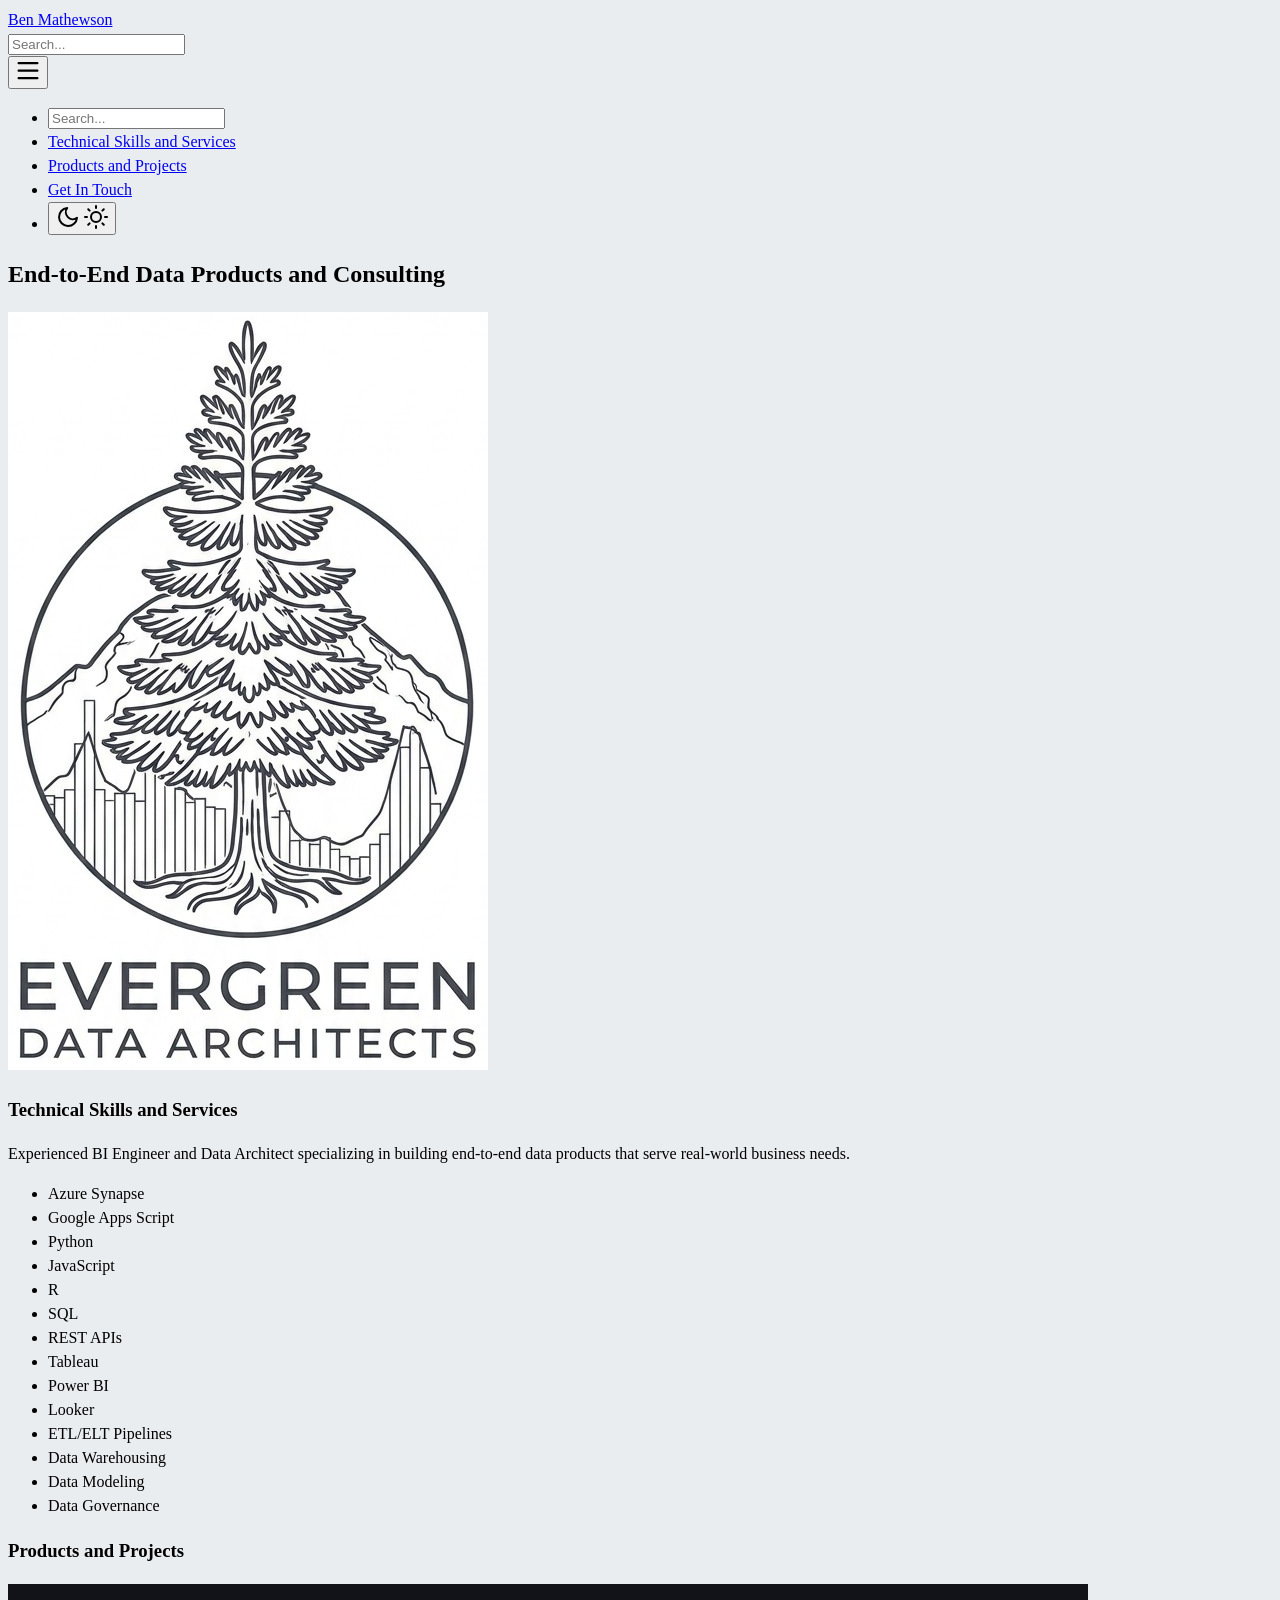
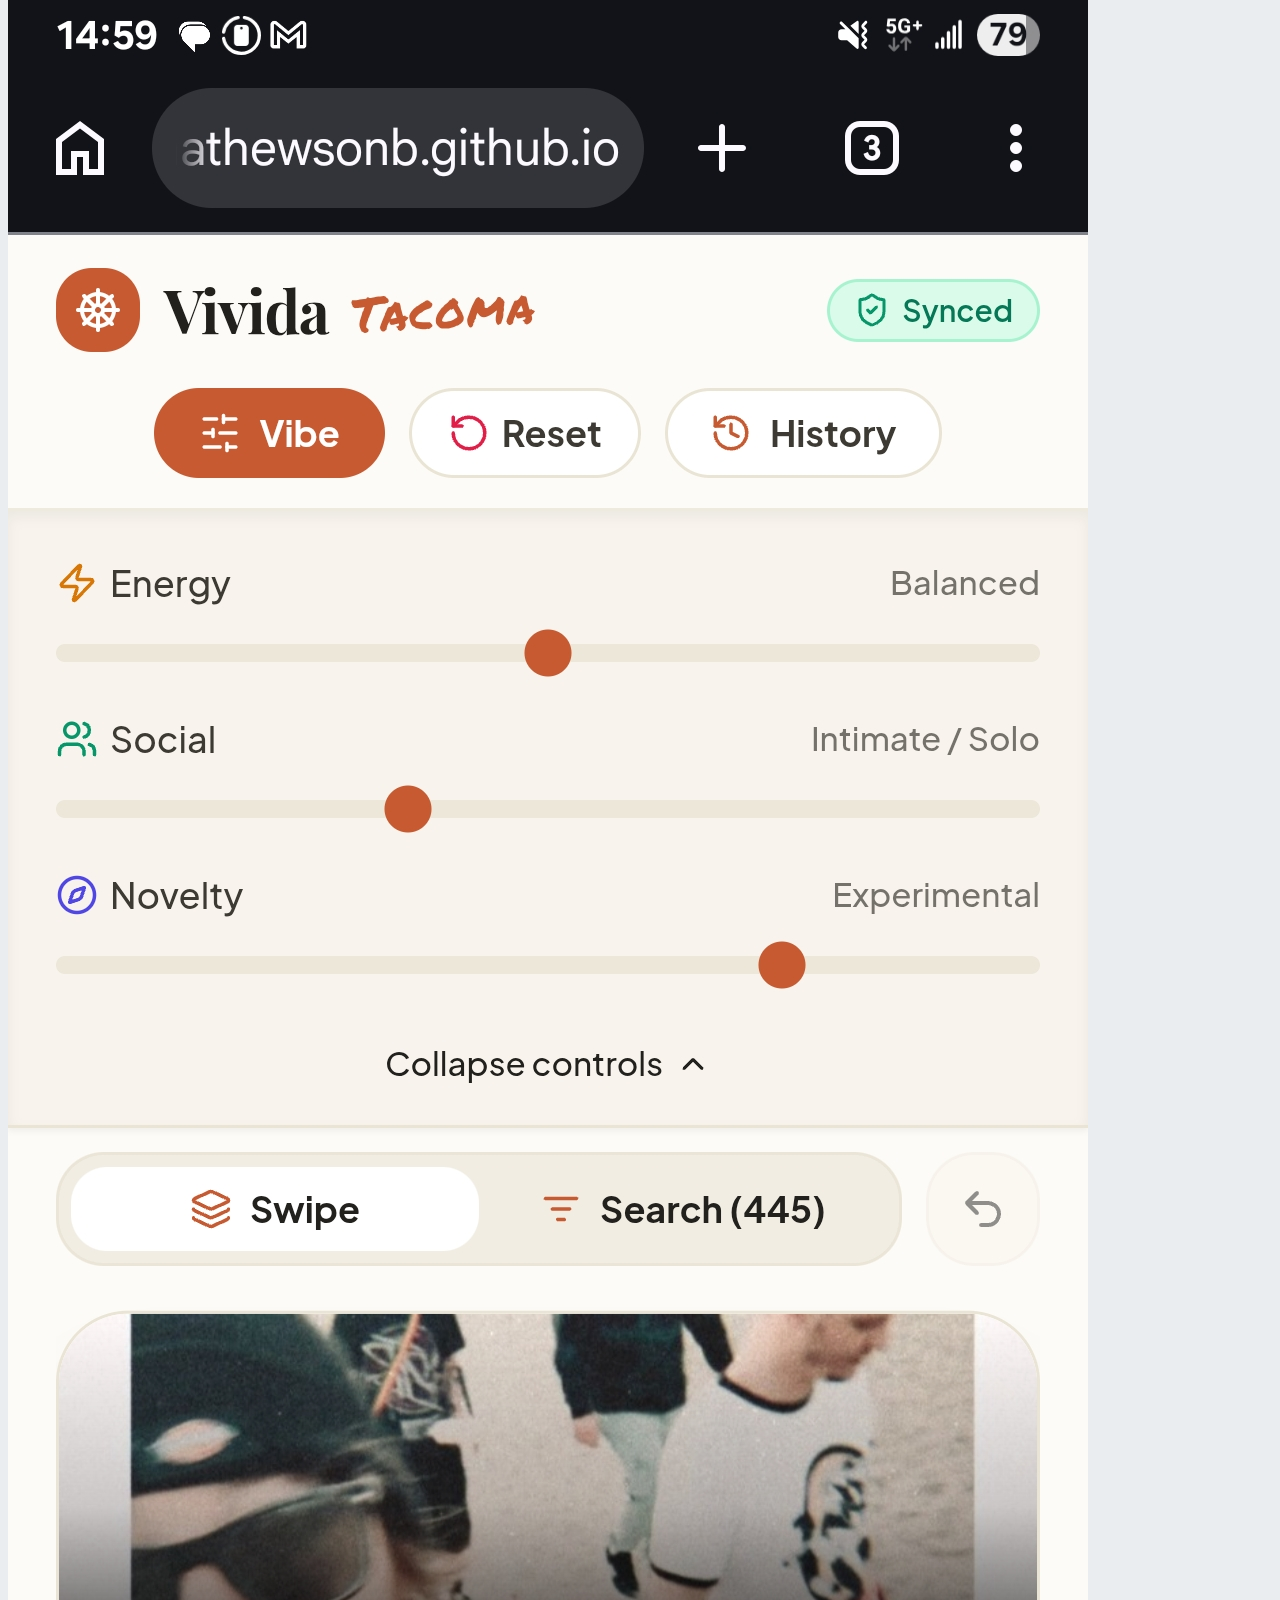
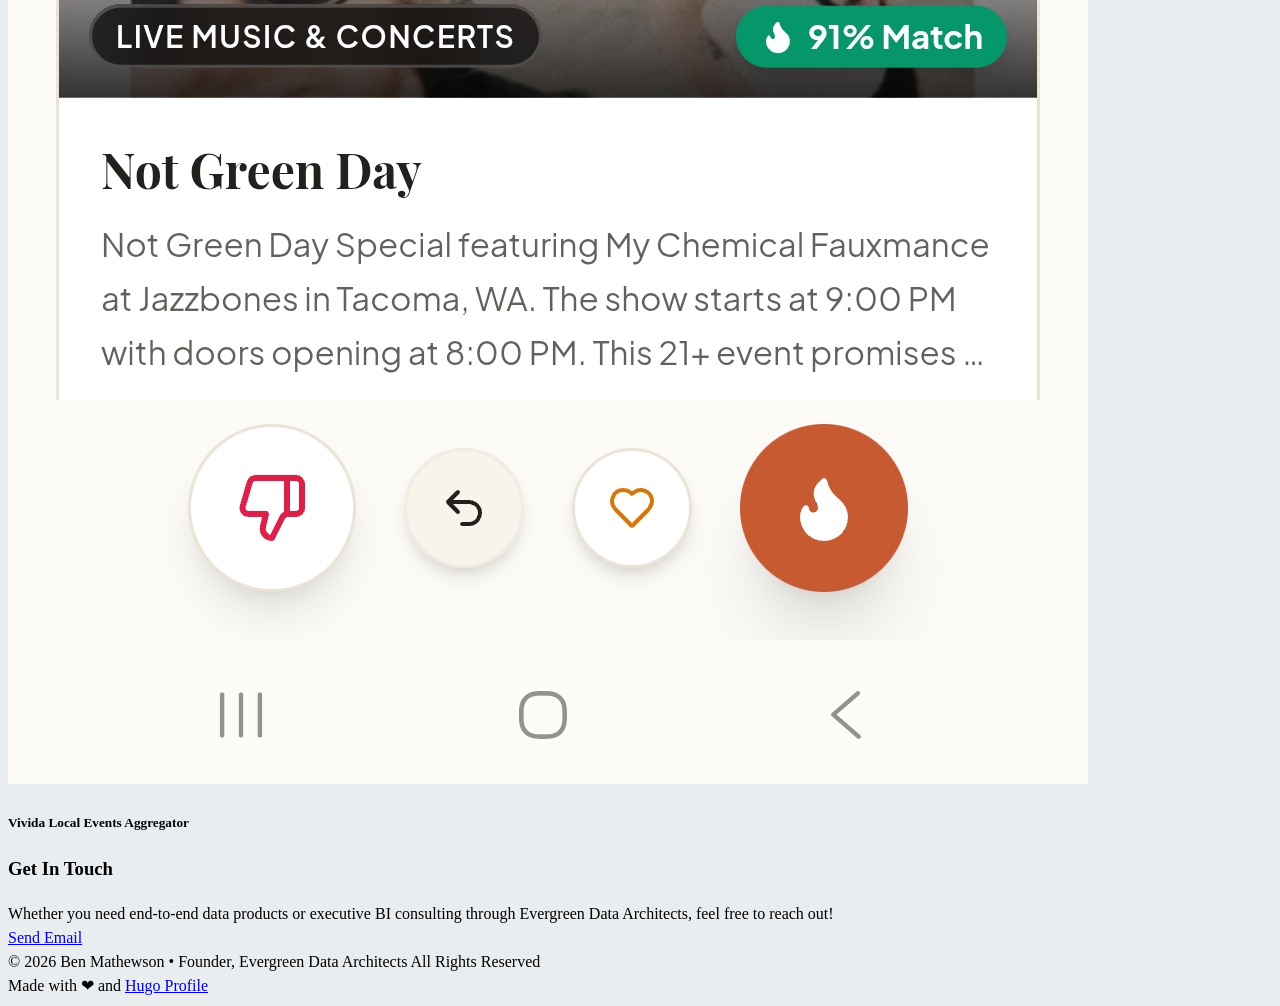
==== public/index.html @ cbfdac3f "publishing personal/professional website" ====
<!DOCTYPE html>
<html lang="en">

<head><script src="/livereload.js?mindelay=10&amp;v=2&amp;port=1313&amp;path=livereload" data-no-instant defer></script><meta charset="UTF-8">
<meta name="viewport" content="width=device-width, initial-scale=1.0">
<meta http-equiv="X-UA-Compatible" content="ie=edge">
<meta http-equiv="Accept-CH" content="DPR, Viewport-Width, Width">
<link rel="icon" href="/fav.png" type="image/gif">


<link rel="preconnect" href="https://fonts.googleapis.com">
<link rel="preconnect" href="https://fonts.gstatic.com" crossorigin>
<link rel="preload"
      as="style"
      href="https://fonts.googleapis.com/css2?family=Alata&family=Lora:ital,wght@0,400;0,500;0,600;0,700;1,400;1,500;1,600;1,700&family=Roboto:ital,wght@0,100;0,300;0,400;0,500;0,700;0,900;1,100;1,300;1,400;1,500;1,700;1,900&display=swap"
>
<link rel="stylesheet"
      href="https://fonts.googleapis.com/css2?family=Alata&family=Lora:ital,wght@0,400;0,500;0,600;0,700;1,400;1,500;1,600;1,700&family=Roboto:ital,wght@0,100;0,300;0,400;0,500;0,700;0,900;1,100;1,300;1,400;1,500;1,700;1,900&display=swap"
      media="print" onload="this.media='all'" />
<noscript>
  <link
          href="https://fonts.googleapis.com/css2?family=Alata&family=Lora:ital,wght@0,400;0,500;0,600;0,700;1,400;1,500;1,600;1,700&family=Roboto:ital,wght@0,100;0,300;0,400;0,500;0,700;0,900;1,100;1,300;1,400;1,500;1,700;1,900&display=swap"
          rel="stylesheet">
</noscript>


<link rel="stylesheet" href="/css/font.css" media="all">



<meta property="og:url" content="http://localhost:1313/">
	<meta property="og:site_name" content="Ben Mathewson | BI &amp; Data Engineer">
	<meta property="og:title" content="Ben Mathewson | BI &amp; Data Engineer">
	<meta property="og:description" content="Building scalable data products from the ground up—turning raw pipeline chaos into actionable decision engines.">
	<meta property="og:locale" content="en_us">
	<meta property="og:type" content="website">


	<meta name="twitter:card" content="summary">
	<meta name="twitter:title" content="Ben Mathewson | BI &amp; Data Engineer">
	<meta name="twitter:description" content="Building scalable data products from the ground up—turning raw pipeline chaos into actionable decision engines.">





<link rel="stylesheet" href="/bootstrap-5/css/bootstrap.min.css" media="all"><link rel="stylesheet" href="/css/header.css" media="all">
<link rel="stylesheet" href="/css/language-switcher.css" media="all">
<link rel="stylesheet" href="/css/footer.css" media="all">


<link rel="stylesheet" href="/css/theme.css" media="all">

<style>
    :root {
        --text-color: #343a40;
        --text-secondary-color: #6c757d;
        --text-link-color: #007bff;
        --background-color: #eaedf0;
        --secondary-background-color: #64ffda1a;
        --primary-color: #007bff;
        --secondary-color: #f8f9fa;

         
        --text-color-dark: #e4e6eb;
        --text-secondary-color-dark: #b0b3b8;
        --text-link-color-dark: #ffffff;
        --background-color-dark: #18191a;
        --secondary-background-color-dark: #212529;
        --primary-color-dark: #ffffff;
        --secondary-color-dark: #212529;
    }
    body {
        font-size: 1rem;
        font-weight: 400;
        line-height: 1.5;
        text-align: left;
    }

    html {
        background-color: var(--background-color) !important;
    }

    body::-webkit-scrollbar {
        height: 0px;
        width: 8px;
        background-color: var(--background-color);
    }

    ::-webkit-scrollbar-track {
        border-radius: 1rem;
    }

    ::-webkit-scrollbar-thumb {
        border-radius: 1rem;
        background: #b0b0b0;
        outline: 1px solid var(--background-color);
    }

    #search-content::-webkit-scrollbar {
        width: .5em;
        height: .1em;
        background-color: var(--background-color);
    }
</style>



<meta name="description" content=Building&#32;scalable&#32;data&#32;products&#32;from&#32;the&#32;ground&#32;up—turning&#32;raw&#32;pipeline&#32;chaos&#32;into&#32;actionable&#32;decision&#32;engines.>
<link rel="stylesheet" href="/css/index.css" media="all">
<link rel="stylesheet" href="/css/projects.css" media="all">


<script defer src="/fontawesome-6/all-6.4.2.js"></script>


  
  
    <link rel="stylesheet" href="/style.css">
  

  <title>
Ben Mathewson | BI &amp; Data Engineer

  </title>
	<meta name="generator" content="Hugo 0.169.0">
</head>

<body class="light">
  
  
<script>
    let localStorageValue = localStorage.getItem("pref-theme");
    let mediaQuery = window.matchMedia('(prefers-color-scheme: dark)').matches;

    switch (localStorageValue) {
        case "dark":
            document.documentElement.classList.add('dark');
            document.body.classList.add('dark');
            break;
        case "light":
            document.body.classList.remove('dark');
            document.documentElement.classList.remove('dark');
            break;
        default:
            if (mediaQuery) {
                document.documentElement.classList.add('dark');
                document.body.classList.add('dark');
            }
            break;
    }
</script>





<header id="profileHeader">
    <nav class="pt-3 navbar navbar-expand-lg ">
        <div class="container-fluid mx-xs-2 mx-sm-5 mx-md-5 mx-lg-5">
            
            <a class="navbar-brand primary-font text-wrap" href="/">
                
                Ben Mathewson
                
            </a>

            
                <div>
                    <input id="search" autocomplete="off" class="form-control mr-sm-2 d-none d-md-block" placeholder='Search...'
                        aria-label="Search" oninput="searchOnChange(event)">
                </div>
            

            
            <button class="navbar-toggler" type="button" data-bs-toggle="collapse" data-bs-target="#navbarContent"
                aria-controls="navbarContent" aria-expanded="false" aria-label="Toggle navigation">
                <svg aria-hidden="true" height="24" viewBox="0 0 16 16" version="1.1" width="24" data-view-component="true">
                    <path fill-rule="evenodd" d="M1 2.75A.75.75 0 011.75 2h12.5a.75.75 0 110 1.5H1.75A.75.75 0 011 2.75zm0 5A.75.75 0 011.75 7h12.5a.75.75 0 110 1.5H1.75A.75.75 0 011 7.75zM1.75 12a.75.75 0 100 1.5h12.5a.75.75 0 100-1.5H1.75z"></path>
                </svg>
            </button>

            
            <div class="collapse navbar-collapse text-wrap primary-font" id="navbarContent">
                <ul class="navbar-nav ms-auto text-center">
                    
                        <li class="nav-item navbar-text d-block d-md-none">
                            <div class="nav-link">
                                <input id="search" autocomplete="off" class="form-control mr-sm-2" placeholder='Search...' aria-label="Search" oninput="searchOnChange(event)">
                            </div>
                        </li>
                    

                    
                    <li class="nav-item navbar-text">
                        <a class="nav-link" href="/#about" aria-label="about">
                            Technical Skills and Services
                        </a>
                    </li>
                    

                    

                    

                    
                    <li class="nav-item navbar-text">
                        <a class="nav-link" href="/#projects"
                            aria-label="projects">
                            Products and Projects
                        </a>
                    </li>
                    

                    

                    
                    <li class="nav-item navbar-text">
                        <a class="nav-link" href="/#contact"
                            aria-label="contact">
                            Get In Touch
                        </a>
                    </li>
                    

                    

                    
                    

                    <li class="nav-item navbar-text">
                        
                        <div class="text-center">
                            <button id="theme-toggle" type="button" aria-label="Toggle dark mode">
                                <svg id="moon" xmlns="http://www.w3.org/2000/svg" width="24" height="24" viewBox="0 0 24 24" fill="none" stroke="currentColor" stroke-width="2" stroke-linecap="round" stroke-linejoin="round">
                                    <path d="M21 12.79A9 9 0 1 1 11.21 3 7 7 0 0 0 21 12.79z"></path>
                                </svg>
                                <svg id="sun" xmlns="http://www.w3.org/2000/svg" width="24" height="24" viewBox="0 0 24 24" fill="none" stroke="currentColor" stroke-width="2" stroke-linecap="round" stroke-linejoin="round">
                                    <circle cx="12" cy="12" r="5"></circle>
                                    <line x1="12" y1="1" x2="12" y2="3"></line>
                                    <line x1="12" y1="21" x2="12" y2="23"></line>
                                    <line x1="4.22" y1="4.22" x2="5.64" y2="5.64"></line>
                                    <line x1="18.36" y1="18.36" x2="19.78" y2="19.78"></line>
                                    <line x1="1" y1="12" x2="3" y2="12"></line>
                                    <line x1="21" y1="12" x2="23" y2="12"></line>
                                    <line x1="4.22" y1="19.78" x2="5.64" y2="18.36"></line>
                                    <line x1="18.36" y1="5.64" x2="19.78" y2="4.22"></line>
                                </svg>
                            </button>
                        </div>
                    </li>
                    

                </ul>

            </div>
        </div>
    </nav>
</header>
<div id="content"><section id="hero" class="py-5 align-middle">
    <div class="container px-3 px-sm-5 px-md-5 px-lg-5 pt-lg-3">
        <div class="row">
            <div class="col-sm-12 col-md-12 col-lg-8 content " id="primary-font">
                <span class="subtitle">
                    
                </span>
                <h1>
                    End-to-End Data Products and Consulting
                </h1>
                <h2>
                    
                </h2>
                <p class="hero-content">
                    
                </p>
                <div class="row">
                    <div class="col-auto h-100">
                        
                    </div>
                    <div class="col-auto px-0 h-100"><span>
    

    
</span>
</div>
                </div>
            </div>
            <div class="col-sm-12 col-md-12 col-lg-4">
                <div class="row justify-content-center">
                    <div class="col-sm-12 col-md-9 pt-5 image  px-5 px-md-5 px-lg-0 text-center">
                        <img src="images/projects/eda_logo.jpg"
                            class="img-thumbnail mx-auto"
                            alt="Ben Mathewson profile image"
                        >
                    </div>
                </div>
            </div>
        </div>
    </div>
    
</section>
<section id="about" class="py-0 py-sm-5">
    <div class="container bg-transparent">
        <h3 class="text-center bg-transparent">Technical Skills and Services</h3>
        <div class="bg-transparent row justify-content-center px-3 py-5">
            
            <div class="col-sm-12 col-md-12 col-lg-8 content">
                Experienced BI Engineer and Data Architect specializing in building end-to-end data products that serve real-world business needs.

                
                
                <ul>
                    
                    <li>Azure Synapse</li>
                    
                    <li>Google Apps Script</li>
                    
                    <li>Python</li>
                    
                    <li>JavaScript</li>
                    
                    <li>R</li>
                    
                    <li>SQL</li>
                    
                    <li>REST APIs</li>
                    
                    <li>Tableau</li>
                    
                    <li>Power BI</li>
                    
                    <li>Looker</li>
                    
                    <li>ETL/ELT Pipelines</li>
                    
                    <li>Data Warehousing</li>
                    
                    <li>Data Modeling</li>
                    
                    <li>Data Governance</li>
                    
                </ul>
                
            </div>
        </div>
    </div>
</section>


<section id="projects" class="py-5">
    <div class="container">
        <h3 class="text-center">Products and Projects</h3>
        <div class="row justify-content-center px-3 px-md-5">
            
            <div class="col-lg-4 col-md-6 my-3">
                <div class="card my-3 h-100" title="Vivida Local Events Aggregator">
                    <div class="card-head">
                        <img class="card-img-top" src="images/projects/vivida_app.jpg" alt="Vivida Local Events Aggregator">
                    </div>
                    <div class="card-body bg-transparent p-3">
                        <div class="pb-2 bg-transparent">
                            
                        </div>
                        <h5 class="card-title bg-transparent mt-1">Vivida Local Events Aggregator</h5>
                        <div class="card-text bg-transparent secondary-font">
                            
                        </div>
                    </div>
                    
                    <div class="card-footer py-3">
                        
                        <span class="m-1 mx-2">
                            <a href="https://mathewsonb.github.io/vivida_app/" target="_blank">
                                <i class="fas fa-external-link-alt"></i>
                            </a>
                        </span>
                        
                        <span class="m-1 mx-2">
                            <a href="https://github.com/mathewsonb/vivida_app" target="_blank">
                                <i class="fab fa-github"></i>
                            </a>
                        </span>
                        
                        
                    </div>
                    
                </div>
            </div>
            
            
        </div>
    </div>
</section>
<section id="contact" class="py-5">
    <div class="container">
        <h3 class="text-center">Get In Touch</h3>
        <div class="px-0 px-md-5 px-lg-5">
            <div class="row justify-content-center px-md-5">
                <div class="col-md-8 py-3">
                    <div class="text-center">
                        Whether you need end-to-end data products or executive BI consulting through Evergreen Data Architects, feel free to reach out!
                    </div>
                    
                    <div class="text-center pt-3">
                        <a 
                            href='
                                    mailto:lifelonglearning@akindledflame.com
                                  '
                            target="_blank"
                            class="btn"
                        >
                            Send Email
                        </a>
                    </div>
                    
                </div>
            </div>
        </div>
    </div>
    <div id="contact-form-status"></div>
</section>


<svg xmlns="http://www.w3.org/2000/svg" style="display: none;">
  <symbol id="check-circle-fill" viewBox="0 0 16 16">
    <path d="M16 8A8 8 0 1 1 0 8a8 8 0 0 1 16 0zm-3.97-3.03a.75.75 0 0 0-1.08.022L7.477 9.417 5.384 7.323a.75.75 0 0 0-1.06 1.06L6.97 11.03a.75.75 0 0 0 1.079-.02l3.992-4.99a.75.75 0 0 0-.01-1.05z"/>
  </symbol>
  <symbol id="info-fill" viewBox="0 0 16 16">
    <path d="M8 16A8 8 0 1 0 8 0a8 8 0 0 0 0 16zm.93-9.412-1 4.705c-.07.34.029.533.304.533.194 0 .487-.07.686-.246l-.088.416c-.287.346-.92.598-1.465.598-.703 0-1.002-.422-.808-1.319l.738-3.468c.064-.293.006-.399-.287-.47l-.451-.081.082-.381 2.29-.287zM8 5.5a1 1 0 1 1 0-2 1 1 0 0 1 0 2z"/>
  </symbol>
  <symbol id="exclamation-triangle-fill" viewBox="0 0 16 16">
    <path d="M8.982 1.566a1.13 1.13 0 0 0-1.96 0L.165 13.233c-.457.778.091 1.767.98 1.767h13.713c.889 0 1.438-.99.98-1.767L8.982 1.566zM8 5c.535 0 .954.462.9.995l-.35 3.507a.552.552 0 0 1-1.1 0L7.1 5.995A.905.905 0 0 1 8 5zm.002 6a1 1 0 1 1 0 2 1 1 0 0 1 0-2z"/>
  </symbol>
</svg>

  </div><footer>
    


 

<div class="text-center pt-2">
    

    

    

    

    
</div><div class="container py-4">
    <div class="row justify-content-center">
        <div class="col-md-4 text-center">
            
            &copy; 2026 Ben Mathewson • Founder, Evergreen Data Architects All Rights Reserved
            <div class="text-secondary">
                Made with
                <span class="text-danger">
                    &#10084;
                </span>
                and
                <a href="https://github.com/gurusabarish/hugo-profile" target="_blank"
                    title="Designed and developed by gurusabarish">
                    Hugo Profile
                </a>
            </div>
        </div>
    </div>
</div>
</footer><script src="/bootstrap-5/js/bootstrap.bundle.min.js"></script>
<script>
    if (localStorage.getItem("pref-theme") === "dark") {
        document.documentElement.classList.add('dark');
        document.body.classList.add('dark');
    } else if (localStorage.getItem("pref-theme") === "light") {
        document.body.classList.remove('dark')
        document.documentElement.classList.remove('dark');
    } else if (window.matchMedia && window.matchMedia('(prefers-color-scheme: dark)').matches) {
        document.documentElement.classList.add('dark');
        document.body.classList.add('dark');
    }

</script>
<script>
    document.getElementById("theme-toggle").addEventListener("click", () => {
        if (document.body.className.includes("dark")) {
            document.body.classList.remove('dark');
            document.documentElement.classList.remove('dark');
            localStorage.setItem("pref-theme", 'light');
        } else {
            document.body.classList.add('dark');
            document.documentElement.classList.add('dark');
            localStorage.setItem("pref-theme", 'dark');
        }
    })

    var tooltipTriggerList = [].slice.call(document.querySelectorAll('[data-bs-toggle="tooltip"]'))
    var tooltipList = tooltipTriggerList.map(function (tooltipTriggerEl) {
        return new bootstrap.Tooltip(tooltipTriggerEl)
    })

</script>


    <script>
      
      window.searchIndexURL = "/index.json";
    </script>
    <script src="/js/search.js"></script>











  <section id="search-content" class="py-2">
    <div class="container" id="search-results"></div>
  </section>
</body>

</html>
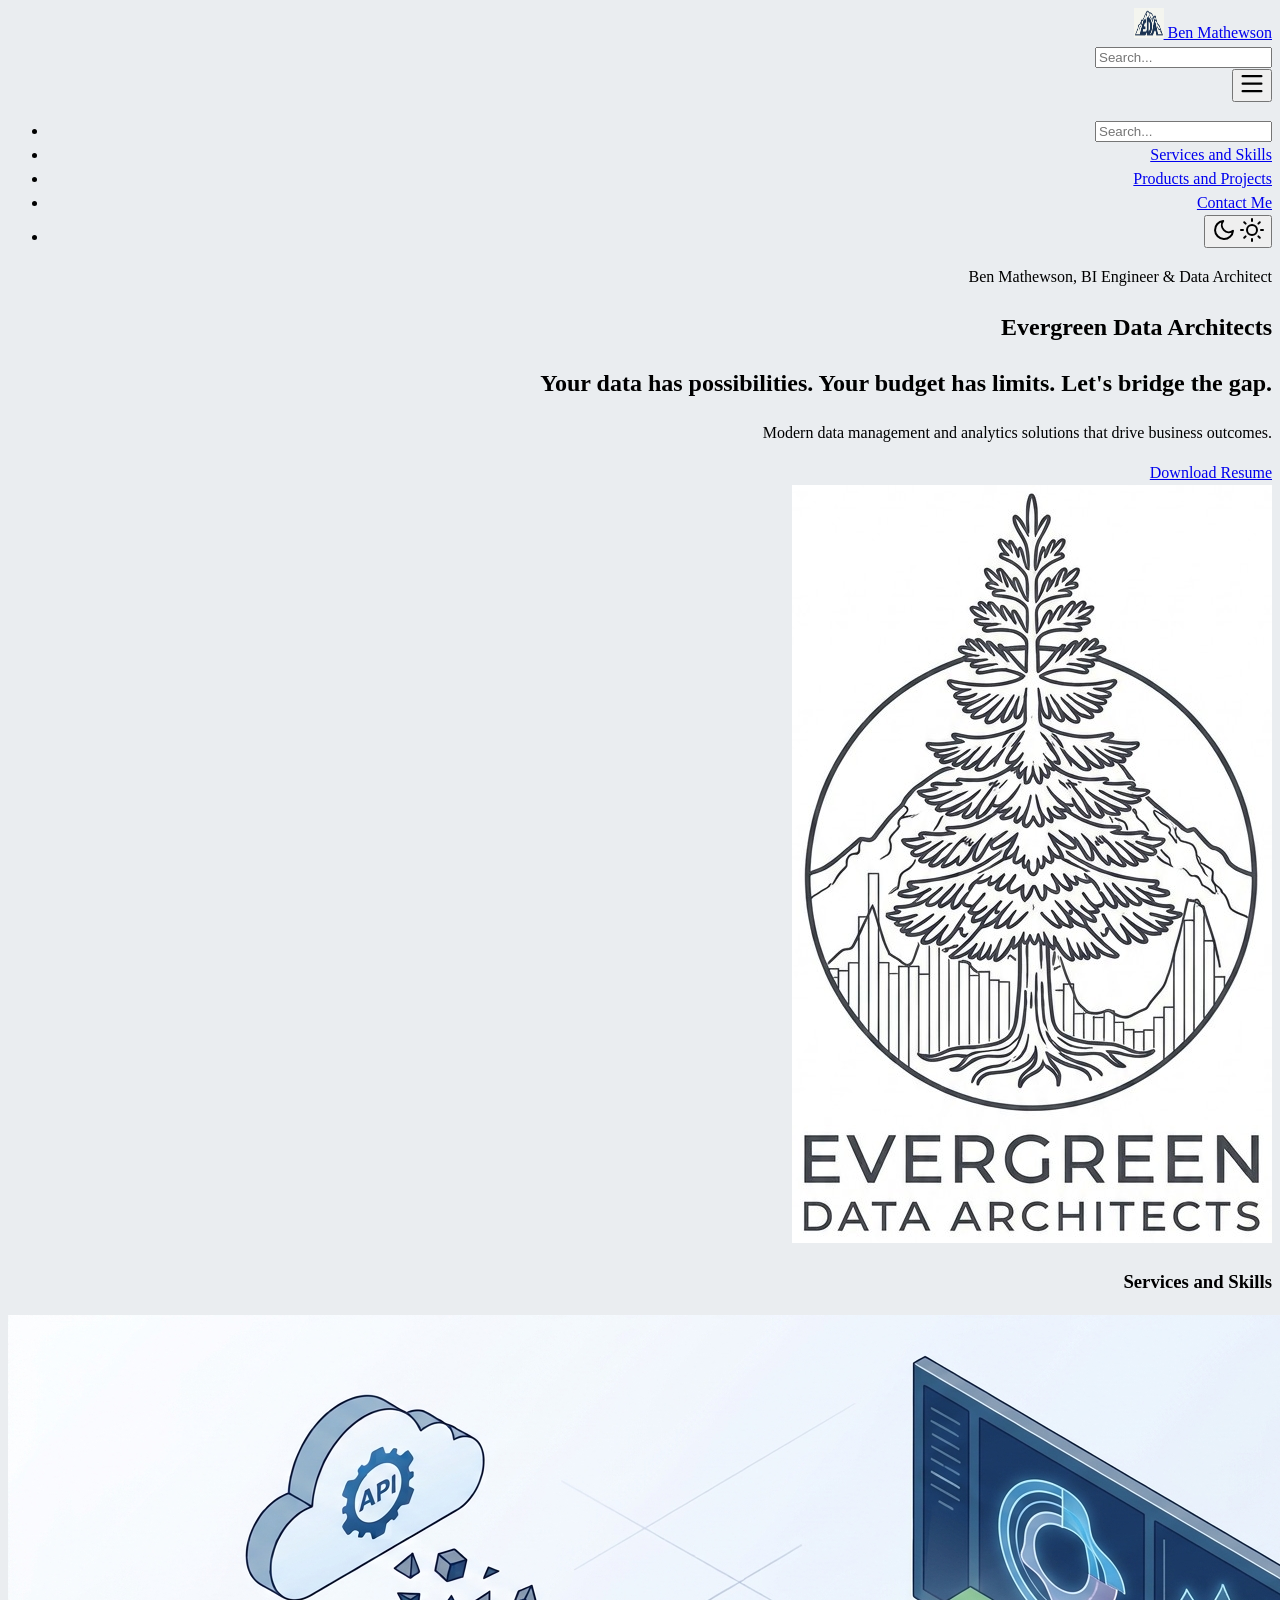
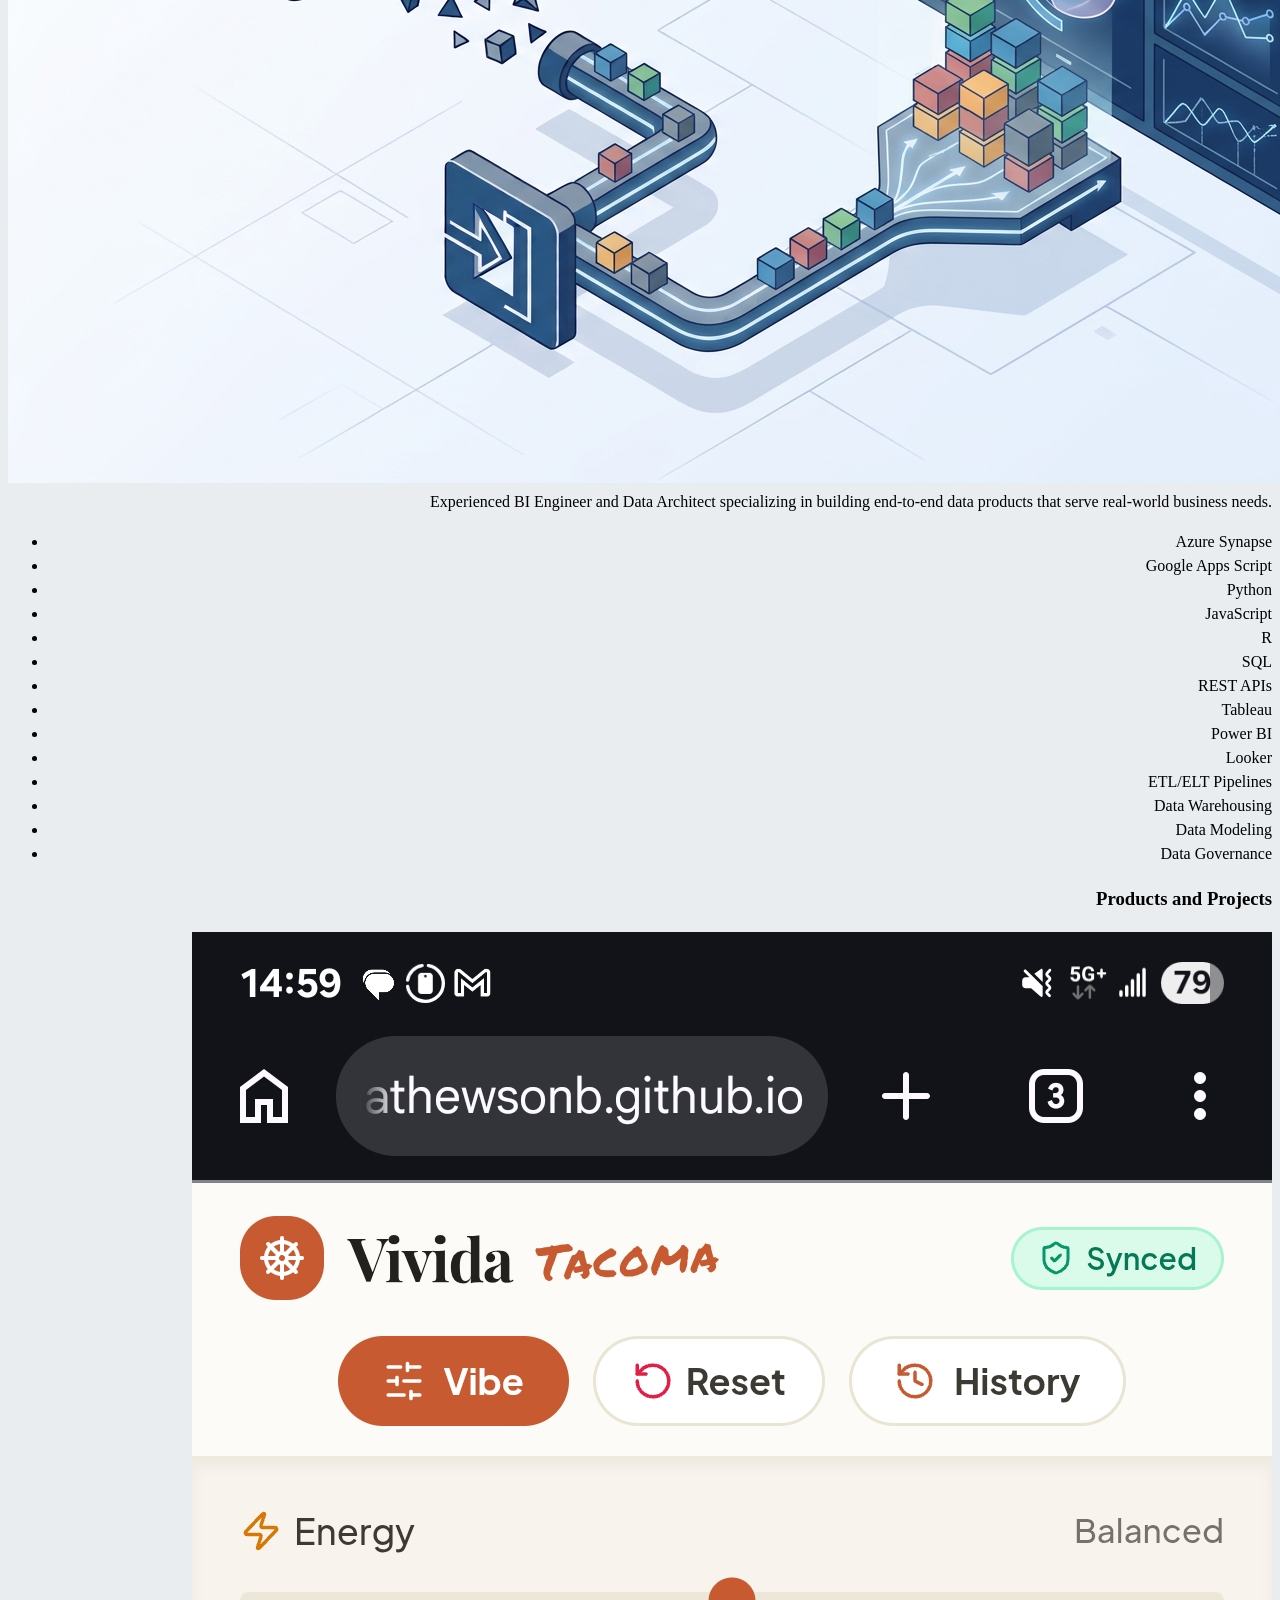
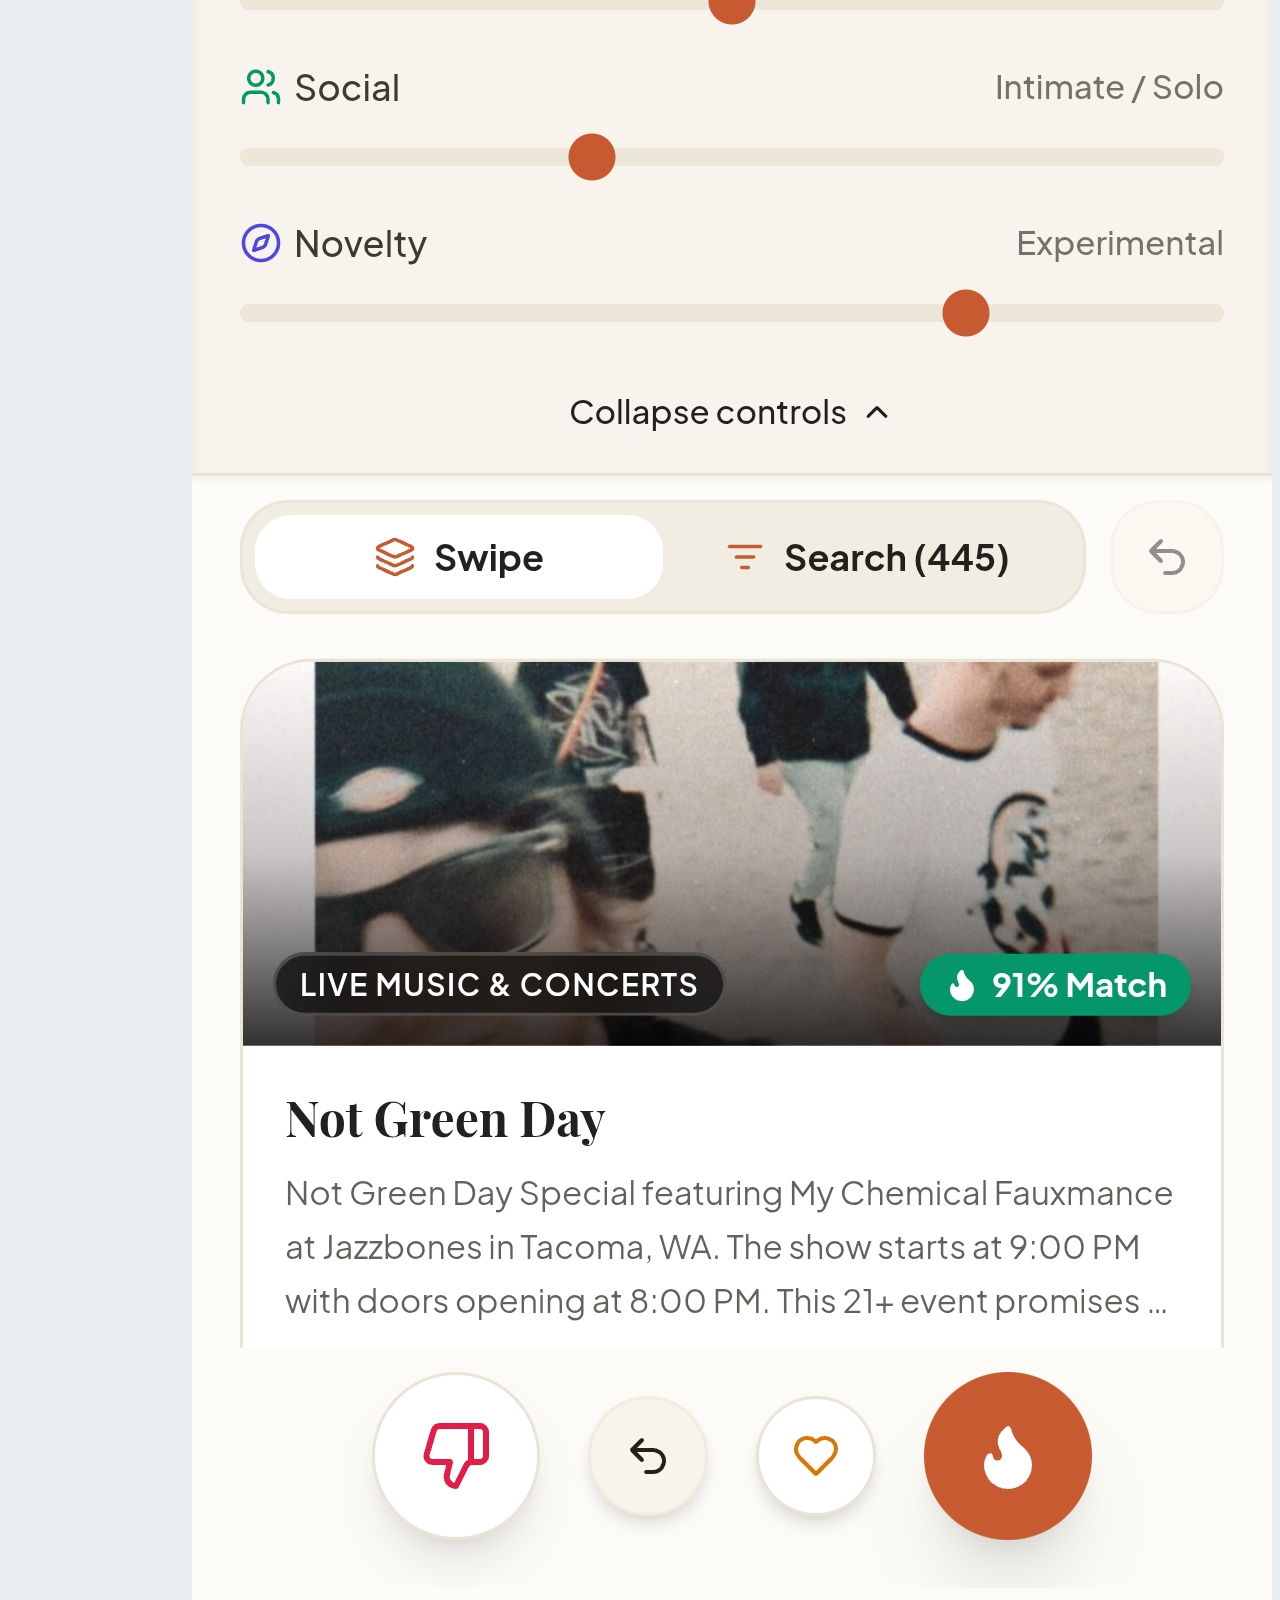
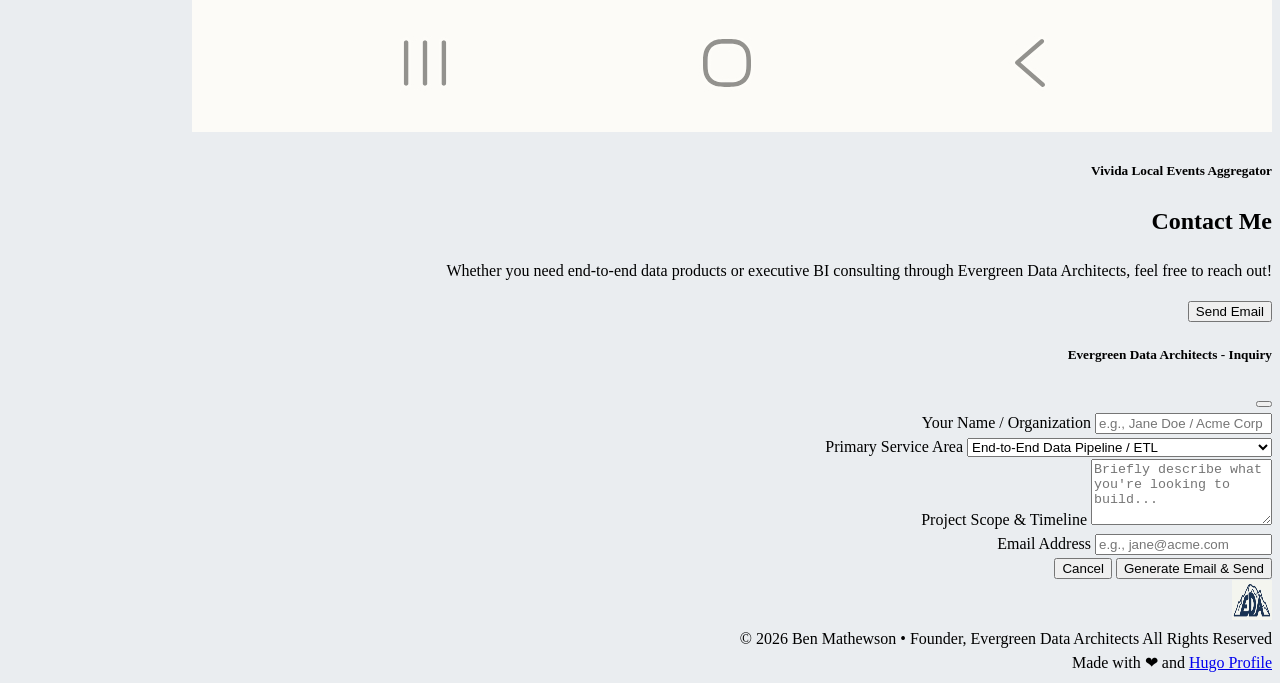
==== commit e1a7393d: "updating homepage; adding form modal for contacts" ====
--- a/public/index.html
+++ b/public/index.html
@@ -5,7 +5,7 @@
 <meta name="viewport" content="width=device-width, initial-scale=1.0">
 <meta http-equiv="X-UA-Compatible" content="ie=edge">
 <meta http-equiv="Accept-CH" content="DPR, Viewport-Width, Width">
-<link rel="icon" href="/fav.png" type="image/gif">
+<link rel="icon" href="/images/projects/eda_favicon.png" type="image/gif">
 
 
 <link rel="preconnect" href="https://fonts.googleapis.com">
@@ -31,14 +31,14 @@
 <meta property="og:url" content="http://localhost:1313/">
 	<meta property="og:site_name" content="Ben Mathewson | BI &amp; Data Engineer">
 	<meta property="og:title" content="Ben Mathewson | BI &amp; Data Engineer">
-	<meta property="og:description" content="Building scalable data products from the ground up—turning raw pipeline chaos into actionable decision engines.">
+	<meta property="og:description" content="Building scalable data products from the ground up-turning raw pipeline chaos into actionable decision engines.">
 	<meta property="og:locale" content="en_us">
 	<meta property="og:type" content="website">
 
 
 	<meta name="twitter:card" content="summary">
 	<meta name="twitter:title" content="Ben Mathewson | BI &amp; Data Engineer">
-	<meta name="twitter:description" content="Building scalable data products from the ground up—turning raw pipeline chaos into actionable decision engines.">
+	<meta name="twitter:description" content="Building scalable data products from the ground up-turning raw pipeline chaos into actionable decision engines.">
 
 
 
@@ -72,9 +72,9 @@
     }
     body {
         font-size: 1rem;
-        font-weight: 400;
+        font-weight: 300;
         line-height: 1.5;
-        text-align: left;
+        text-align: right;
     }
 
     html {
@@ -106,7 +106,7 @@
 
 
 
-<meta name="description" content=Building&#32;scalable&#32;data&#32;products&#32;from&#32;the&#32;ground&#32;up—turning&#32;raw&#32;pipeline&#32;chaos&#32;into&#32;actionable&#32;decision&#32;engines.>
+<meta name="description" content=Building&#32;scalable&#32;data&#32;products&#32;from&#32;the&#32;ground&#32;up-turning&#32;raw&#32;pipeline&#32;chaos&#32;into&#32;actionable&#32;decision&#32;engines.>
 <link rel="stylesheet" href="/css/index.css" media="all">
 <link rel="stylesheet" href="/css/projects.css" media="all">
 
@@ -154,13 +154,39 @@
 
 
 
+<script>
+    var prevScrollPos = window.pageYOffset;
+    window.addEventListener("scroll", function showHeaderOnScroll() {
+        let profileHeaderElem = document.getElementById("profileHeader");
+        let currentScrollPos = window.pageYOffset;
+        let resetHeaderStyle = false;
+        let showNavBarOnScrollUp =  false ;
+        let showNavBar = showNavBarOnScrollUp ? prevScrollPos > currentScrollPos : currentScrollPos > 0;
+        if (showNavBar) {
+            profileHeaderElem.classList.add("showHeaderOnTop");
+        } else {
+            resetHeaderStyle = true;
+        }
+        if(currentScrollPos === 0) {
+            resetHeaderStyle = true;
+        }
+        if(resetHeaderStyle) {
+            profileHeaderElem.classList.remove("showHeaderOnTop");
+        }
+        prevScrollPos = currentScrollPos;
+    });
+</script>
+
+
 
 <header id="profileHeader">
-    <nav class="pt-3 navbar navbar-expand-lg ">
+    <nav class="pt-3 navbar navbar-expand-lg animate">
         <div class="container-fluid mx-xs-2 mx-sm-5 mx-md-5 mx-lg-5">
             
             <a class="navbar-brand primary-font text-wrap" href="/">
                 
+                <img src="./images/projects/eda_favicon.png" width="30" height="30"
+                    class="d-inline-block align-top">
                 Ben Mathewson
                 
             </a>
@@ -194,7 +220,7 @@
                     
                     <li class="nav-item navbar-text">
                         <a class="nav-link" href="/#about" aria-label="about">
-                            Technical Skills and Services
+                            Services and Skills
                         </a>
                     </li>
                     
@@ -218,7 +244,7 @@
                     <li class="nav-item navbar-text">
                         <a class="nav-link" href="/#contact"
                             aria-label="contact">
-                            Get In Touch
+                            Contact Me
                         </a>
                     </li>
                     
@@ -260,24 +286,47 @@
 <div id="content"><section id="hero" class="py-5 align-middle">
     <div class="container px-3 px-sm-5 px-md-5 px-lg-5 pt-lg-3">
         <div class="row">
-            <div class="col-sm-12 col-md-12 col-lg-8 content " id="primary-font">
+            <div class="col-sm-12 col-md-12 col-lg-8 content animate" id="primary-font">
                 <span class="subtitle">
-                    
+                    Ben Mathewson, BI Engineer &amp; Data Architect
                 </span>
                 <h1>
-                    End-to-End Data Products and Consulting
+                    Evergreen Data Architects
                 </h1>
                 <h2>
-                    
+                    Your data has possibilities. Your budget has limits. Let&#39;s bridge the gap.
                 </h2>
                 <p class="hero-content">
-                    
+                    Modern data management and analytics solutions that drive business outcomes.
                 </p>
                 <div class="row">
                     <div class="col-auto h-100">
                         
+                        <a href="./docs/Ben_Mathewson_Resume.pdf" class="btn" download
+			  >
+                            Download Resume
+                        </a>
+                        
                     </div>
                     <div class="col-auto px-0 h-100"><span>
+    
+    <span class="px-1">
+        <a href="https://github.com/mathewsonb"
+             target="_blank" 
+            class="btn social-icon"
+        >
+            <i class="fab fa-github"></i>
+        </a>
+    </span>
+    
+    <span class="px-1">
+        <a href="https://linkedin.com/in/ben-mathewson"
+             target="_blank" 
+            class="btn social-icon"
+        >
+            <i class="fab fa-linkedin"></i>
+        </a>
+    </span>
     
 
     
@@ -287,8 +336,8 @@
             </div>
             <div class="col-sm-12 col-md-12 col-lg-4">
                 <div class="row justify-content-center">
-                    <div class="col-sm-12 col-md-9 pt-5 image  px-5 px-md-5 px-lg-0 text-center">
-                        <img src="images/projects/eda_logo.jpg"
+                    <div class="col-sm-12 col-md-9 pt-5 image animate px-5 px-md-5 px-lg-0 text-center">
+                        <img src="./images/projects/eda_logo.jpg"
                             class="img-thumbnail mx-auto"
                             alt="Ben Mathewson profile image"
                         >
@@ -301,8 +350,14 @@
 </section>
 <section id="about" class="py-0 py-sm-5">
     <div class="container bg-transparent">
-        <h3 class="text-center bg-transparent">Technical Skills and Services</h3>
+        <h3 class="text-center bg-transparent">Services and Skills</h3>
         <div class="bg-transparent row justify-content-center px-3 py-5">
+            
+            <div class="col-sm-12 col-md-8 col-lg-4 mb-5 mb-sm-0 mb-md-5 mb-lg-0 d-none d-sm-none d-md-block">
+                <div class="image d-flex px-5">
+                    <img src="./images/projects/ete_data_process.jpg" class="img-thumbnail mx-auto rounded-circle" alt="Ben Mathewson profile picture">
+                </div>
+            </div>
             
             <div class="col-sm-12 col-md-12 col-lg-8 content">
                 Experienced BI Engineer and Data Architect specializing in building end-to-end data products that serve real-world business needs.
@@ -391,47 +446,101 @@
         </div>
     </div>
 </section>
+
+
+
+
 <section id="contact" class="py-5">
-    <div class="container">
-        <h3 class="text-center">Get In Touch</h3>
-        <div class="px-0 px-md-5 px-lg-5">
-            <div class="row justify-content-center px-md-5">
-                <div class="col-md-8 py-3">
-                    <div class="text-center">
-                        Whether you need end-to-end data products or executive BI consulting through Evergreen Data Architects, feel free to reach out!
-                    </div>
-                    
-                    <div class="text-center pt-3">
-                        <a 
-                            href='
-                                    mailto:lifelonglearning@akindledflame.com
-                                  '
-                            target="_blank"
-                            class="btn"
-                        >
-                            Send Email
-                        </a>
-                    </div>
-                    
-                </div>
-            </div>
-        </div>
+  <div class="container text-center">
+    <h2 class="text-center mb-4">Contact Me</h2>
+    <div class="row justify-content-center">
+      <div class="col-md-8">
+        <p class="mb-4">Whether you need end-to-end data products or executive BI consulting through Evergreen Data Architects, feel free to reach out!</p>
+        
+        
+        <button type="button" class="btn btn-primary btn-lg" data-bs-toggle="modal" data-bs-target="#interestModal">
+          Send Email
+        </button>
+      </div>
     </div>
-    <div id="contact-form-status"></div>
+  </div>
 </section>
 
 
-<svg xmlns="http://www.w3.org/2000/svg" style="display: none;">
-  <symbol id="check-circle-fill" viewBox="0 0 16 16">
-    <path d="M16 8A8 8 0 1 1 0 8a8 8 0 0 1 16 0zm-3.97-3.03a.75.75 0 0 0-1.08.022L7.477 9.417 5.384 7.323a.75.75 0 0 0-1.06 1.06L6.97 11.03a.75.75 0 0 0 1.079-.02l3.992-4.99a.75.75 0 0 0-.01-1.05z"/>
-  </symbol>
-  <symbol id="info-fill" viewBox="0 0 16 16">
-    <path d="M8 16A8 8 0 1 0 8 0a8 8 0 0 0 0 16zm.93-9.412-1 4.705c-.07.34.029.533.304.533.194 0 .487-.07.686-.246l-.088.416c-.287.346-.92.598-1.465.598-.703 0-1.002-.422-.808-1.319l.738-3.468c.064-.293.006-.399-.287-.47l-.451-.081.082-.381 2.29-.287zM8 5.5a1 1 0 1 1 0-2 1 1 0 0 1 0 2z"/>
-  </symbol>
-  <symbol id="exclamation-triangle-fill" viewBox="0 0 16 16">
-    <path d="M8.982 1.566a1.13 1.13 0 0 0-1.96 0L.165 13.233c-.457.778.091 1.767.98 1.767h13.713c.889 0 1.438-.99.98-1.767L8.982 1.566zM8 5c.535 0 .954.462.9.995l-.35 3.507a.552.552 0 0 1-1.1 0L7.1 5.995A.905.905 0 0 1 8 5zm.002 6a1 1 0 1 1 0 2 1 1 0 0 1 0-2z"/>
-  </symbol>
-</svg>
+<div class="modal fade" id="interestModal" tabindex="-1" aria-labelledby="interestModalLabel" aria-hidden="true">
+  <div class="modal-dialog modal-dialog-centered">
+    <div class="modal-content text-start">
+      <div class="modal-header">
+        <h5 class="modal-title" id="interestModalLabel">Evergreen Data Architects - Inquiry</h5>
+        <button type="button" class="btn-close" data-bs-dismiss="modal" aria-label="Close"></button>
+      </div>
+      <div class="modal-body">
+        <form id="interestForm">
+          <div class="mb-3">
+            <label for="clientName" class="form-label">Your Name / Organization</label>
+            <input type="text" class="form-field form-control" id="clientName" placeholder="e.g., Jane Doe / Acme Corp" required>
+          </div>
+          
+          <div class="mb-3">
+            <label for="serviceInterest" class="form-label">Primary Service Area</label>
+            <select class="form-select" id="serviceInterest" required>
+              <option value="End-to-End Data Pipeline / ETL">End-to-End Data Pipeline / ETL</option>
+              <option value="Data Warehousing & Modeling">Data Warehousing & Modeling</option>
+              <option value="BI Dashboards & Analytics">BI Dashboards & Analytics (Tableau / Power BI)</option>
+              <option value="General Data Product Architecture Consulting">General Architecture Consulting</option>
+              <option value="General Data Product Architecture Consulting">Other</option>
+            </select>
+          </div>
+          
+          <div class="mb-3">
+            <label for="projectDetails" class="form-label">Project Scope & Timeline</label>
+            <textarea class="form-control" id="projectDetails" rows="4" placeholder="Briefly describe what you're looking to build..." required></textarea>
+          </div>
+          
+          <div class="mb-3">
+            <label for="emailAddress" class="form-label">Email Address</label>
+            <input type="email" class="form-control" id="emailAddress" placeholder="e.g., jane@acme.com" required>
+          </div>
+
+          <div class="modal-footer px-0 pb-0">
+            <button type="button" class="btn btn-secondary" data-bs-dismiss="modal">Cancel</button>
+            <button type="submit" class="btn btn-primary">Generate Email & Send</button>
+          </div>
+        </form>
+      </div>
+    </div>
+  </div>
+</div>
+
+<script>
+document.getElementById('interestForm').addEventListener('submit', function(e) {
+  e.preventDefault();
+  
+  const recipient = "lifelonglearning@akindledflame.com";
+  const name = document.getElementById('clientName').value;
+  const service = document.getElementById('serviceInterest').value;
+  const details = document.getElementById('projectDetails').value;
+  const email = document.getElementById('emailAddress').value;
+  
+  const subject = encodeURIComponent(`[Inquiry] ${service} - ${name}`);
+  const body = encodeURIComponent(
+    `Hello Ben,\n\n` +
+    `Name/Organization: ${name}\n` +
+    `Service Area: ${service}\n\n` +
+    `Project Details & Scope:\n${details}\n\n` +
+    `Email Address: ${email}\n` +
+    `Best regards,\n${name}`
+  );
+  
+  
+  window.location.href = `mailto:${recipient}?subject=${subject}&body=${body}`;
+  
+  
+  const modalEl = document.getElementById('interestModal');
+  const modal = bootstrap.Modal.getInstance(modalEl);
+  modal.hide();
+});
+</script>
 
   </div><footer>
     
@@ -452,6 +561,13 @@
 </div><div class="container py-4">
     <div class="row justify-content-center">
         <div class="col-md-4 text-center">
+            
+                <div class="pb-2">
+                    <a href="http://localhost:1313/" title="Ben Mathewson | BI &amp; Data Engineer">
+                        <img alt="Footer logo" src="./images/projects/eda_favicon.png"
+                            height="40px" width="40px">
+                    </a>
+                </div>
             
             &copy; 2026 Ben Mathewson • Founder, Evergreen Data Architects All Rights Reserved
             <div class="text-secondary">
@@ -470,17 +586,11 @@
 </div>
 </footer><script src="/bootstrap-5/js/bootstrap.bundle.min.js"></script>
 <script>
-    if (localStorage.getItem("pref-theme") === "dark") {
+    if (document.body.className.includes("light")) {
         document.documentElement.classList.add('dark');
         document.body.classList.add('dark');
-    } else if (localStorage.getItem("pref-theme") === "light") {
-        document.body.classList.remove('dark')
-        document.documentElement.classList.remove('dark');
-    } else if (window.matchMedia && window.matchMedia('(prefers-color-scheme: dark)').matches) {
-        document.documentElement.classList.add('dark');
-        document.body.classList.add('dark');
-    }
-
+        localStorage.setItem("pref-theme", 'dark');
+    }
 </script>
 <script>
     document.getElementById("theme-toggle").addEventListener("click", () => {
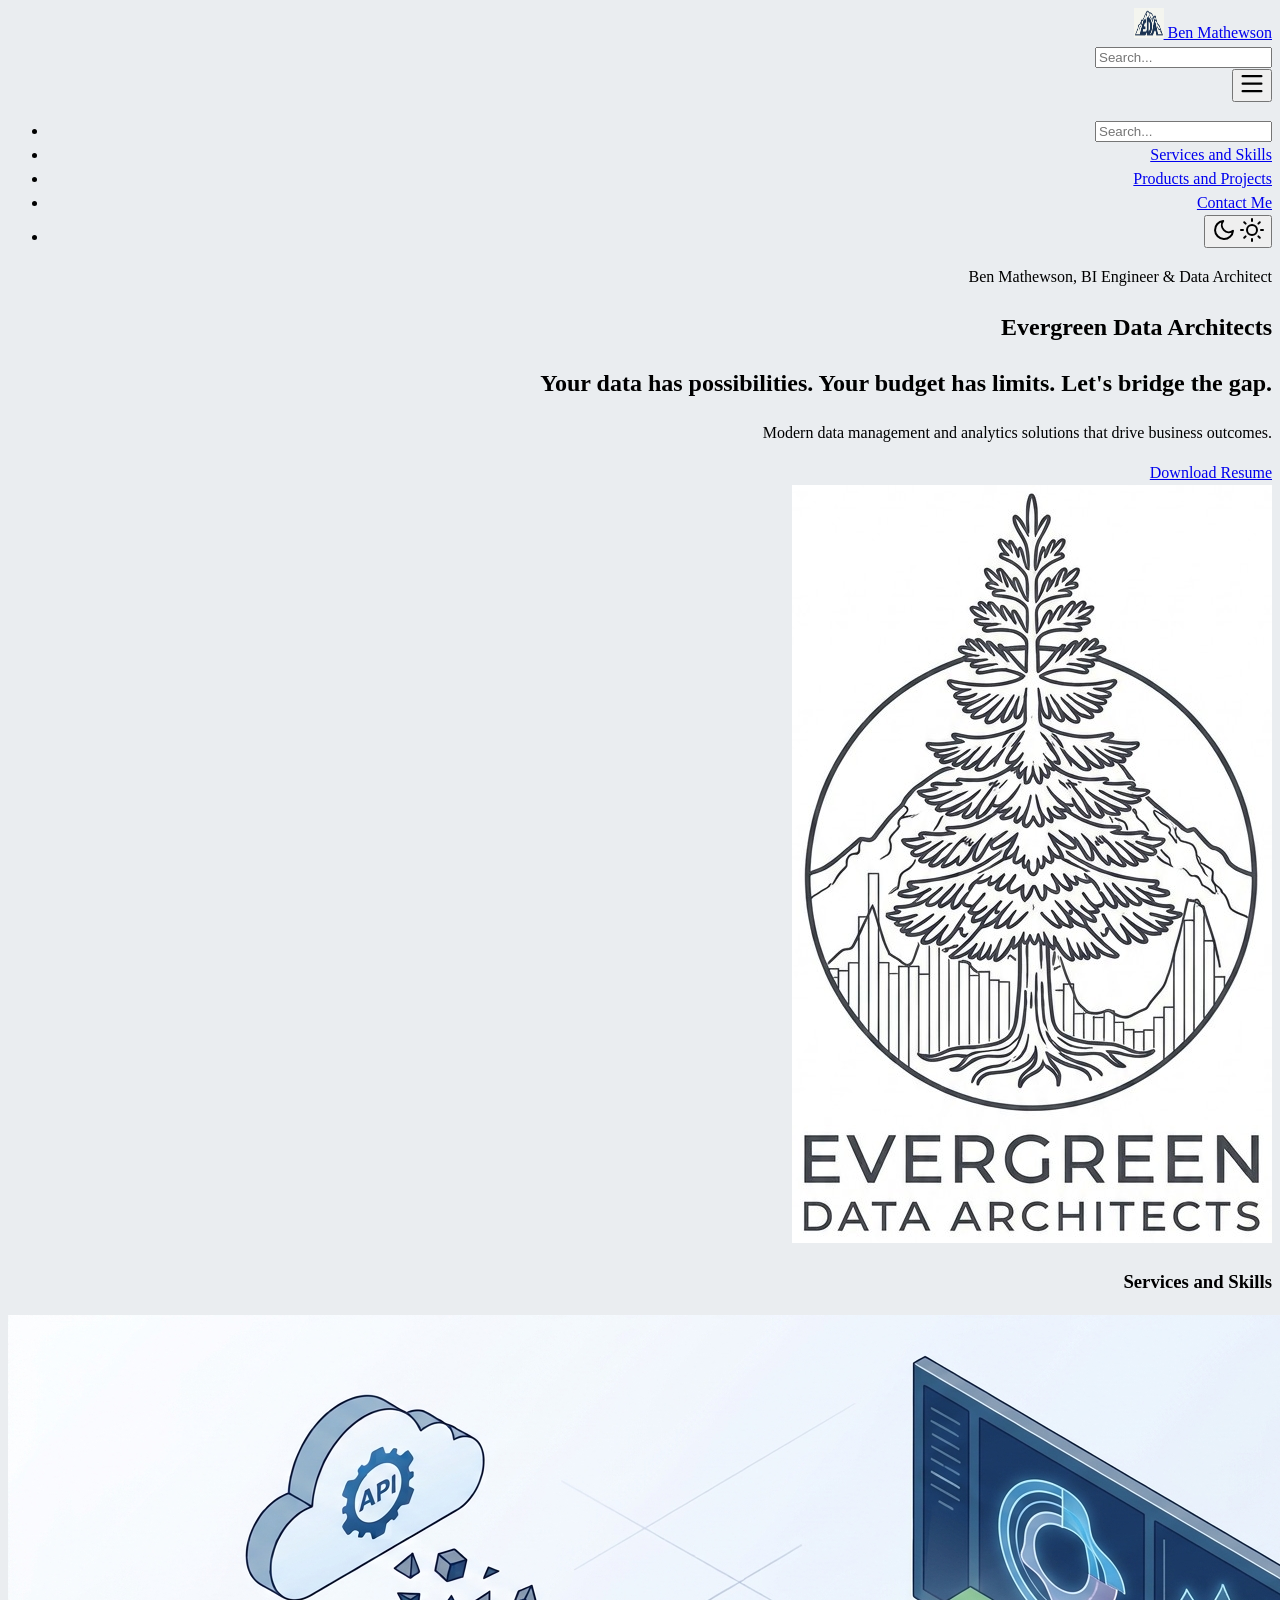
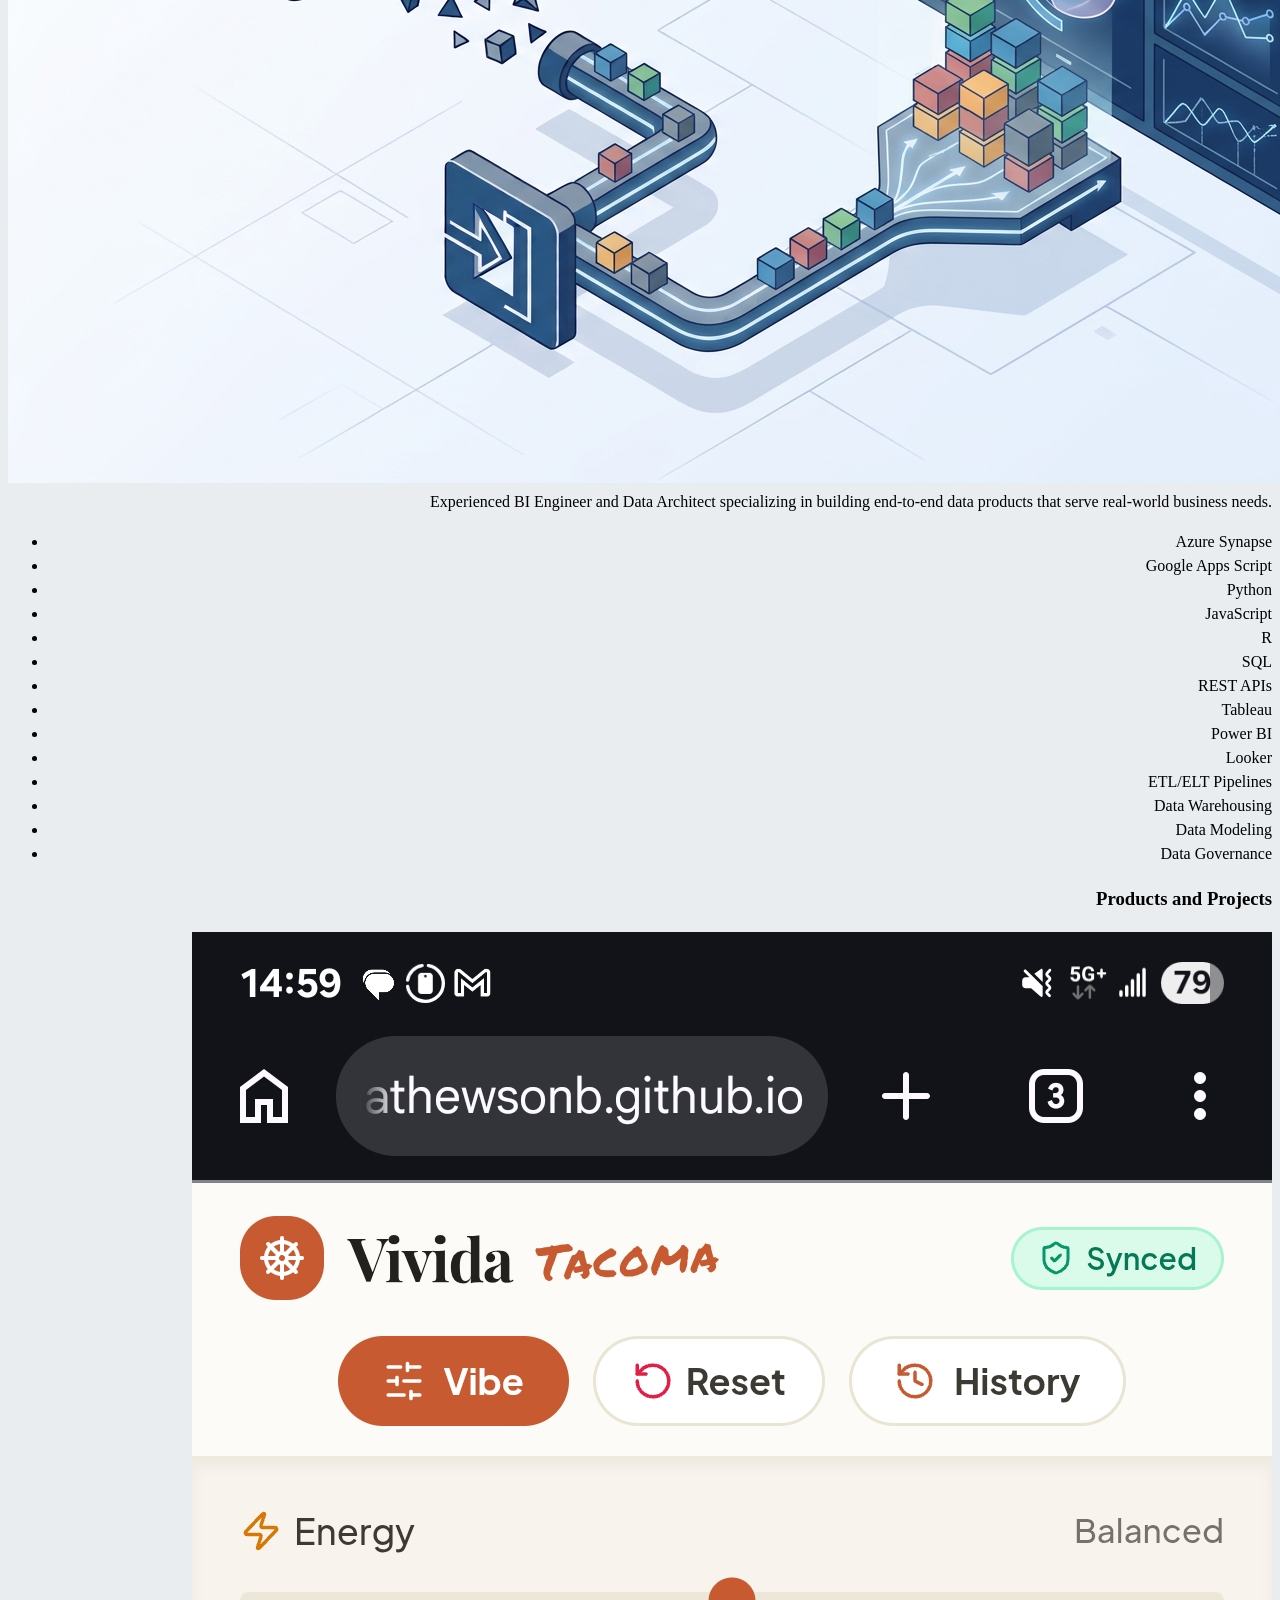
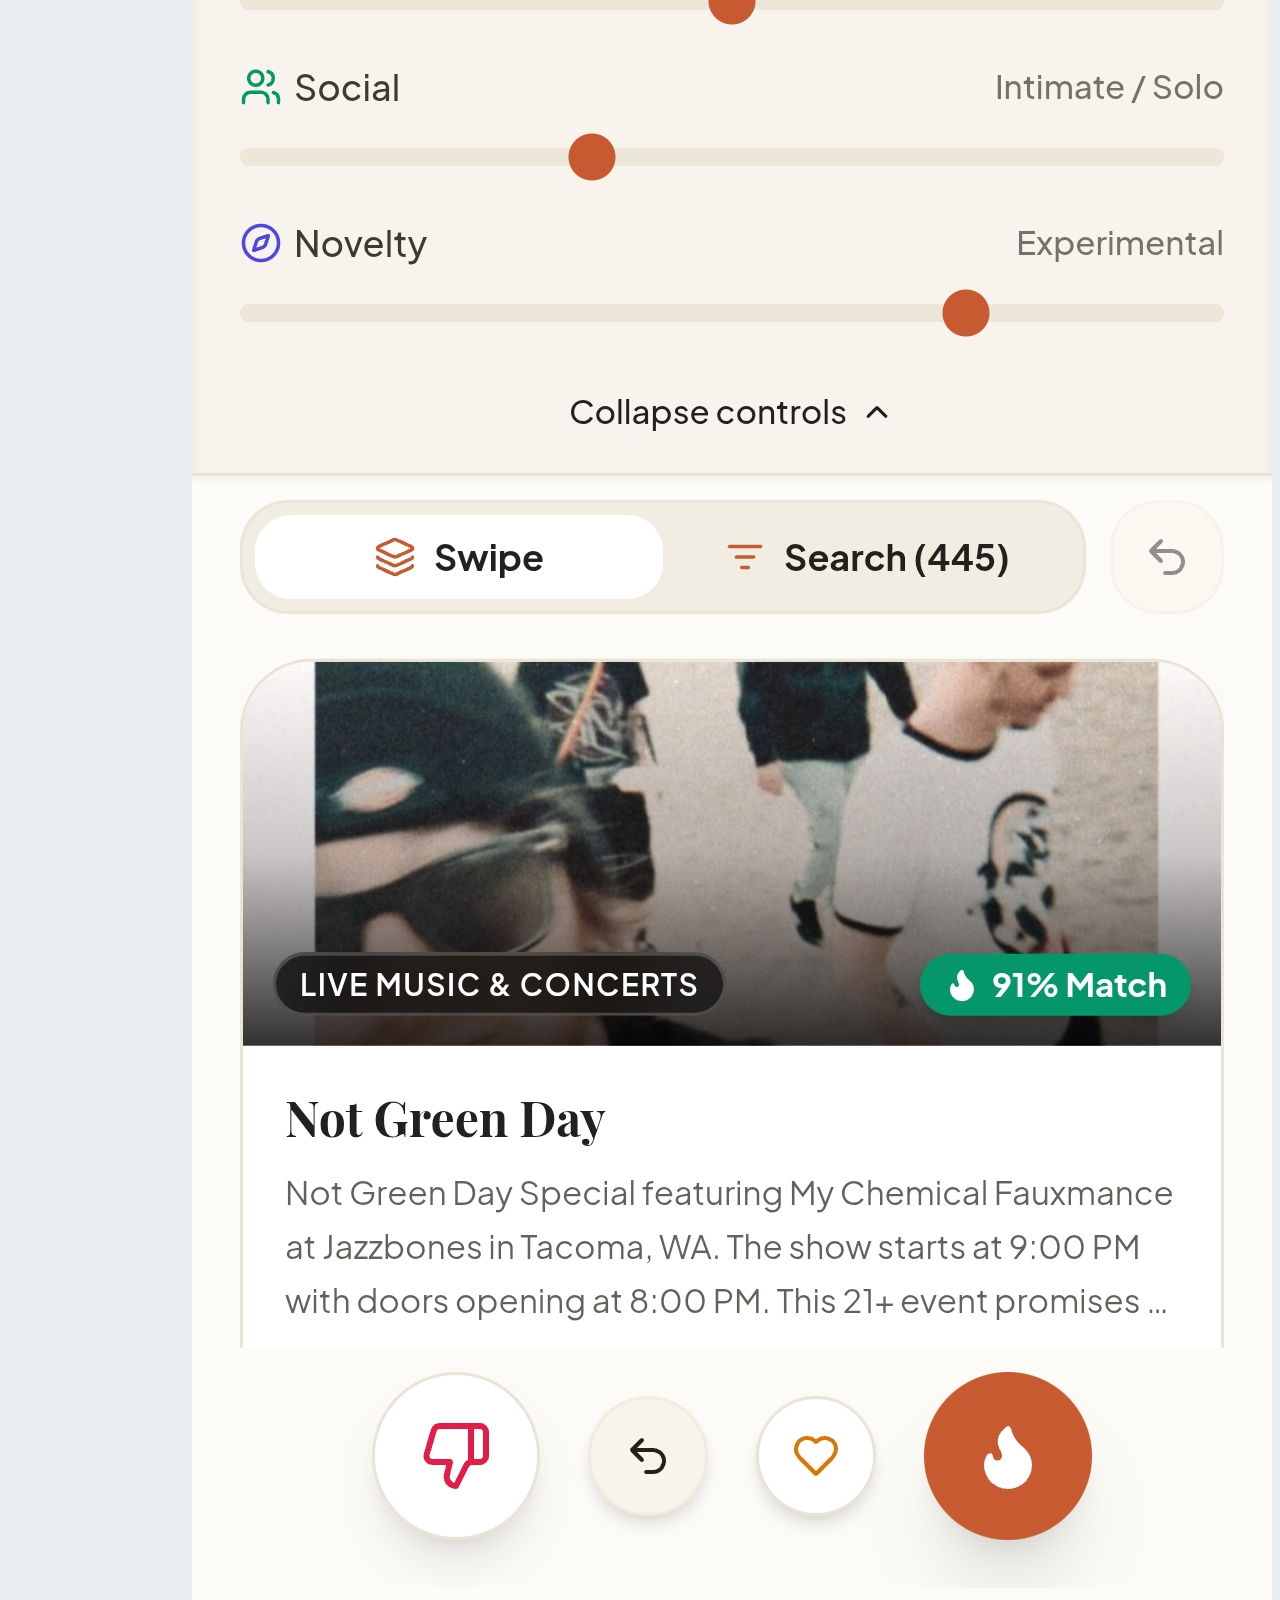
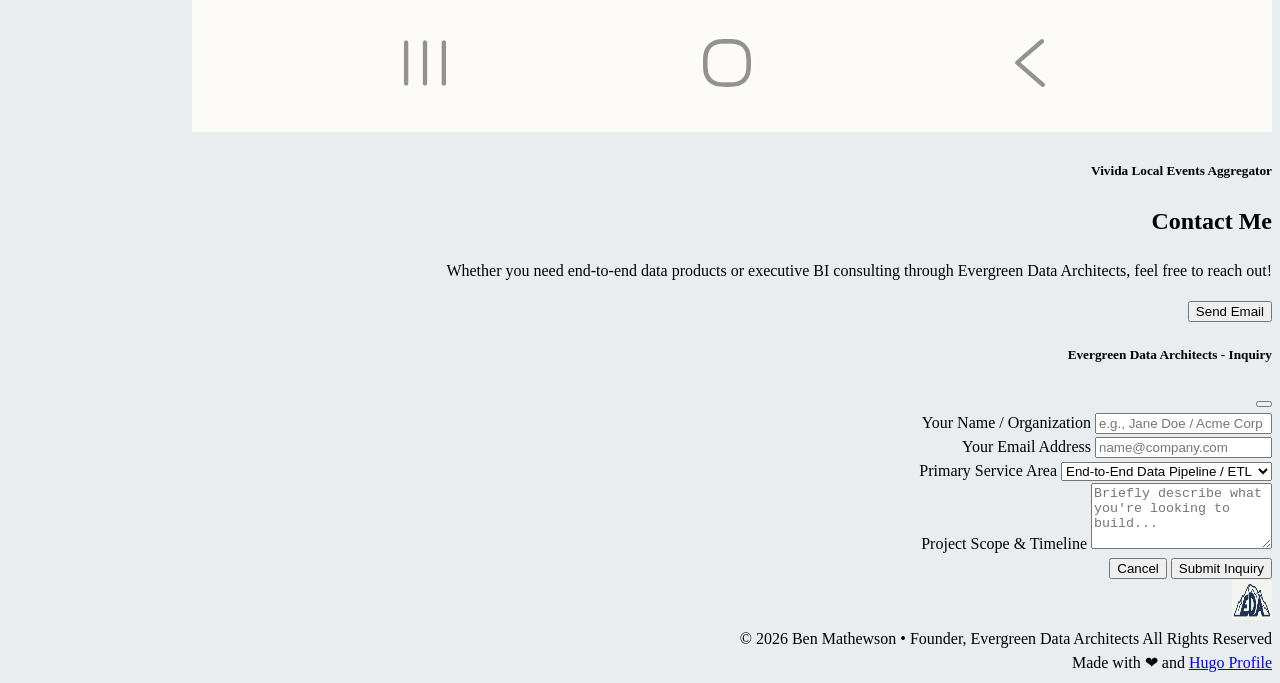
==== commit 4e8f0f74: "updating email contact form to use web3 service" ====
--- a/public/index.html
+++ b/public/index.html
@@ -475,36 +475,43 @@
         <button type="button" class="btn-close" data-bs-dismiss="modal" aria-label="Close"></button>
       </div>
       <div class="modal-body">
-        <form id="interestForm">
+        <form id="interestForm" action="https://api.web3forms.com/submit" method="POST">
+          
+          <input type="hidden" name="access_key" value="7cf738c1-d915-4c4c-ade3-4a3f52c5c560">
+          <input type="hidden" name="subject" value="New Inquiry for Evergreen Data Architects">
+
           <div class="mb-3">
             <label for="clientName" class="form-label">Your Name / Organization</label>
-            <input type="text" class="form-field form-control" id="clientName" placeholder="e.g., Jane Doe / Acme Corp" required>
+            <input type="text" name="name" class="form-control" id="clientName" placeholder="e.g., Jane Doe / Acme Corp" required>
           </div>
           
           <div class="mb-3">
+            <label for="clientEmail" class="form-label">Your Email Address</label>
+            <input type="email" name="email" class="form-control" id="clientEmail" placeholder="name@company.com" required>
+          </div>
+
+          <div class="mb-3">
             <label for="serviceInterest" class="form-label">Primary Service Area</label>
-            <select class="form-select" id="serviceInterest" required>
+            <select name="service" class="form-select" id="serviceInterest" required>
               <option value="End-to-End Data Pipeline / ETL">End-to-End Data Pipeline / ETL</option>
               <option value="Data Warehousing & Modeling">Data Warehousing & Modeling</option>
-              <option value="BI Dashboards & Analytics">BI Dashboards & Analytics (Tableau / Power BI)</option>
-              <option value="General Data Product Architecture Consulting">General Architecture Consulting</option>
-              <option value="General Data Product Architecture Consulting">Other</option>
+              <option value="BI Dashboards & Analytics">BI Dashboards & Analytics</option>
+              <option value="General Architecture Consulting">General Architecture Consulting</option>
+              <option value="Offer of Employment">Offer of Employment</option>
+              <option value="Other">Other</option>
             </select>
           </div>
           
           <div class="mb-3">
             <label for="projectDetails" class="form-label">Project Scope & Timeline</label>
-            <textarea class="form-control" id="projectDetails" rows="4" placeholder="Briefly describe what you're looking to build..." required></textarea>
+            <textarea name="message" class="form-control" id="projectDetails" rows="4" placeholder="Briefly describe what you're looking to build..." required></textarea>
           </div>
-          
-          <div class="mb-3">
-            <label for="emailAddress" class="form-label">Email Address</label>
-            <input type="email" class="form-control" id="emailAddress" placeholder="e.g., jane@acme.com" required>
-          </div>
+
+          <div id="formStatus" class="mb-3 d-none alert"></div>
 
           <div class="modal-footer px-0 pb-0">
             <button type="button" class="btn btn-secondary" data-bs-dismiss="modal">Cancel</button>
-            <button type="submit" class="btn btn-primary">Generate Email & Send</button>
+            <button type="submit" id="submitBtn" class="btn btn-primary">Submit Inquiry</button>
           </div>
         </form>
       </div>
@@ -515,30 +522,43 @@
 <script>
 document.getElementById('interestForm').addEventListener('submit', function(e) {
   e.preventDefault();
-  
-  const recipient = "lifelonglearning@akindledflame.com";
-  const name = document.getElementById('clientName').value;
-  const service = document.getElementById('serviceInterest').value;
-  const details = document.getElementById('projectDetails').value;
-  const email = document.getElementById('emailAddress').value;
-  
-  const subject = encodeURIComponent(`[Inquiry] ${service} - ${name}`);
-  const body = encodeURIComponent(
-    `Hello Ben,\n\n` +
-    `Name/Organization: ${name}\n` +
-    `Service Area: ${service}\n\n` +
-    `Project Details & Scope:\n${details}\n\n` +
-    `Email Address: ${email}\n` +
-    `Best regards,\n${name}`
-  );
-  
-  
-  window.location.href = `mailto:${recipient}?subject=${subject}&body=${body}`;
-  
-  
-  const modalEl = document.getElementById('interestModal');
-  const modal = bootstrap.Modal.getInstance(modalEl);
-  modal.hide();
+  const form = e.target;
+  const status = document.getElementById('formStatus');
+  const btn = document.getElementById('submitBtn');
+
+  btn.disabled = true;
+  btn.innerText = "Sending...";
+
+  fetch(form.action, {
+    method: 'POST',
+    body: new FormData(form)
+  })
+  .then(response => response.json())
+  .then(data => {
+    if (data.success) {
+      status.className = "mb-3 alert alert-success";
+      status.innerText = "Thank you! Your message has been sent successfully.";
+      status.classList.remove('d-none');
+      form.reset();
+      setTimeout(() => {
+        const modalEl = document.getElementById('interestModal');
+        const modal = bootstrap.Modal.getInstance(modalEl) || new bootstrap.Modal(modalEl);
+        modal.hide();
+        status.classList.add('d-none');
+        btn.disabled = false;
+        btn.innerText = "Submit Inquiry";
+      }, 2000);
+    } else {
+      throw new Error(data.message);
+    }
+  })
+  .catch(error => {
+    status.className = "mb-3 alert alert-danger";
+    status.innerText = "Something went wrong. Please try again or reach out directly via email.";
+    status.classList.remove('d-none');
+    btn.disabled = false;
+    btn.innerText = "Submit Inquiry";
+  });
 });
 </script>
 
